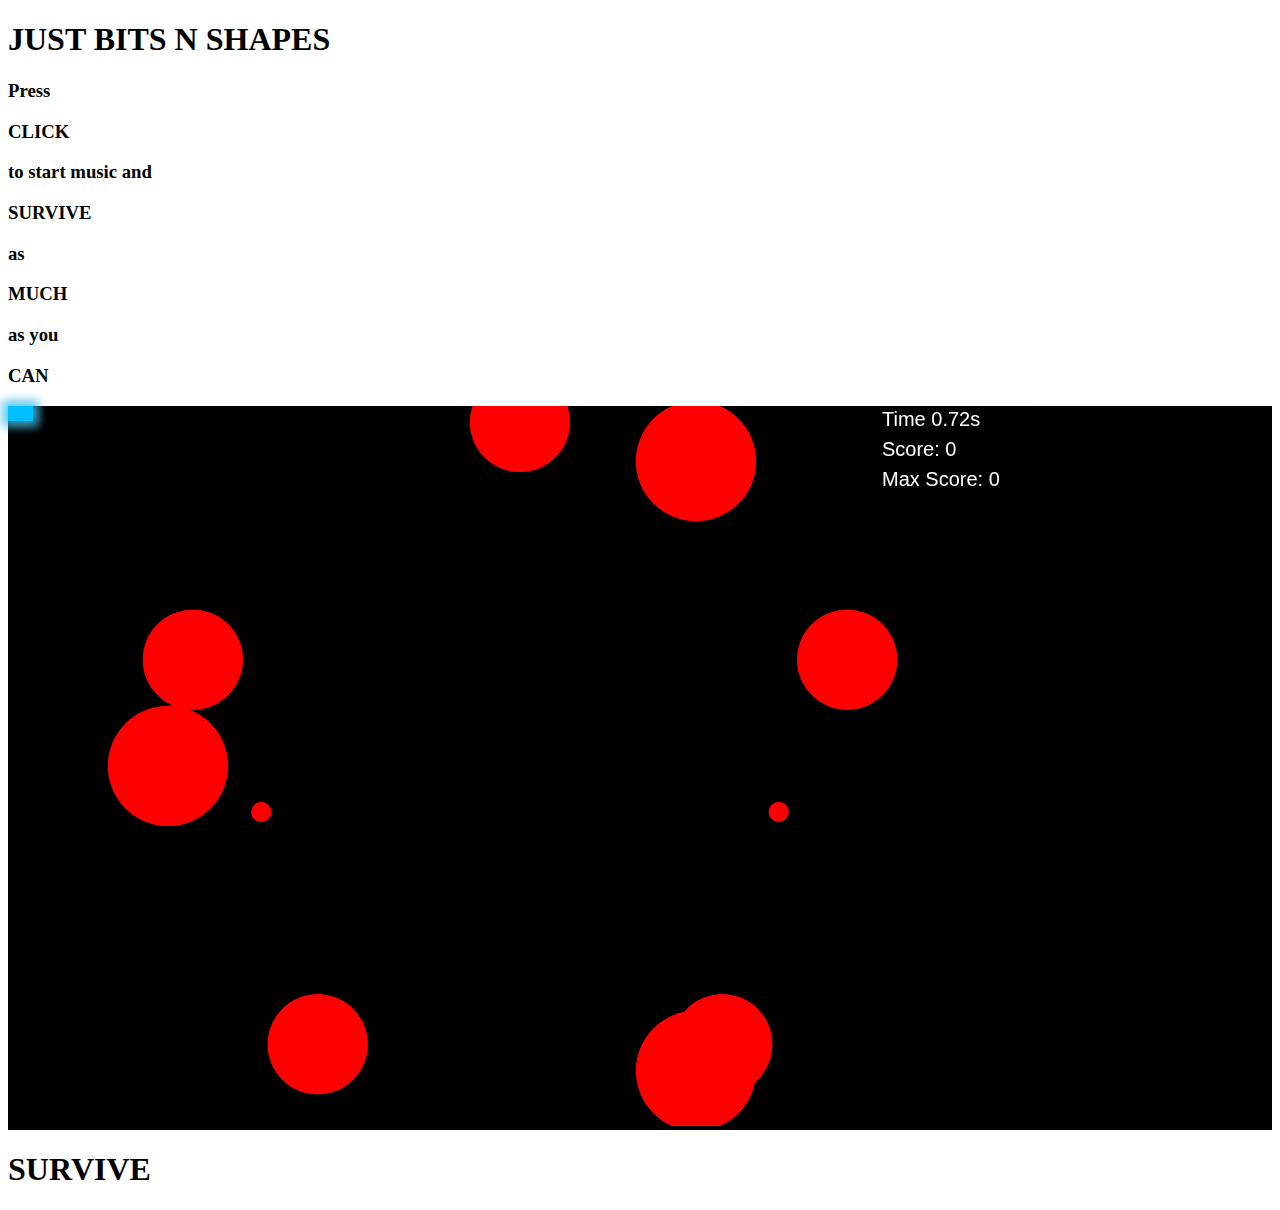
==== index.html @ 886f4d52 "First Playable Version" ====
<!DOCTYPE html>
<html lang="es">

<head>

    <meta charset="UTF-8">
    <meta name="viewport" content="width=device-width, initial-scale=1.0">
    <link href="https://cdn.jsdelivr.net/npm/bootstrap@5.0.2/dist/css/bootstrap.min.css" rel="stylesheet"
        integrity="sha384-EVSTQN3/azprG1Anm3QDgpJLIm9Nao0Yz1ztcQTwFspd3yD65VohhpuuCOmLASjC" crossorigin="anonymous">
    <link rel="shortcut icon" href="img\XD.png" type="image/x-icon">
    <title>Colision de Objetos Canvas</title>
    <link rel="stylesheet" href="css\estilos.css">

</head>

<body>
    
    <header class="container flex-row bg-dark text-white d-flex justify-content-center mt-5">
        <h1 class="m-2 fw-bold">JUST BITS N SHAPES</h1>
    </header>
    <header class="container flex-row bg-dark text-white d-flex justify-content-center">
        <h3 class="m-1 fw-light">Press</h1>
        <h3 class="m-1 fw-bold">CLICK</h1>
        <h3 class="m-1 fw-light"> to start music and</h1>
        <h3 class="m-1 fw-bold">SURVIVE</h1>
        <h3 class="m-1 fw-light">as</h1>
        <h3 class="m-1 fw-bold">MUCH</h1>
        <h3 class="m-1 fw-light">as you</h1>
        <h3 class="m-1 fw-bold">CAN</h1>
        
    </header>
    
    <main onclick="playaudio();" loop autoplay class="container flex-row d-flex justify-content-center p-3 " style=" background-color: rgb(0, 1, 2);"> 

        <div class="custom-cursor" id="customCursor"></div>
    <div class="trail" id="trail1"></div>
    <div class="trail" id="trail2"></div>
    <div class="trail" id="trail3"></div>
   
    
</div>

<canvas id="canvas"></canvas>   

    </main>

    <audio id="Chronos" autoplay>
        <source src="music\Chronos.mp3" type="audio/mp3">
    </audio>

    <footer class="container flex-row bg-dark text-white d-flex justify-content-center mt-3">
        <h1 class="m-3 fw-light">SURVIVE</h1>
    </footer>
    <script src="https://cdn.jsdelivr.net/npm/@popperjs/core@2.9.2/dist/umd/popper.min.js"
        integrity="sha384-IQsoLXl5PILFhosVNubq5LC7Qb9DXgDA9i+tQ8Zj3iwWAwPtgFTxbJ8NT4GN1R8p"
        crossorigin="anonymous"></script>

    <script src="https://cdn.jsdelivr.net/npm/bootstrap@5.0.2/dist/js/bootstrap.bundle.min.js"
        integrity="sha384-MrcW6ZMFYlzcLA8Nl+NtUVF0sA7MsXsP1UyJoMp4YLEuNSfAP+JcXn/tWtIaxVXM"
        crossorigin="anonymous"></script>

        
    <script src="js/main.js"></script>
    <script src="js/pointer.js"></script>

</body>

</html>
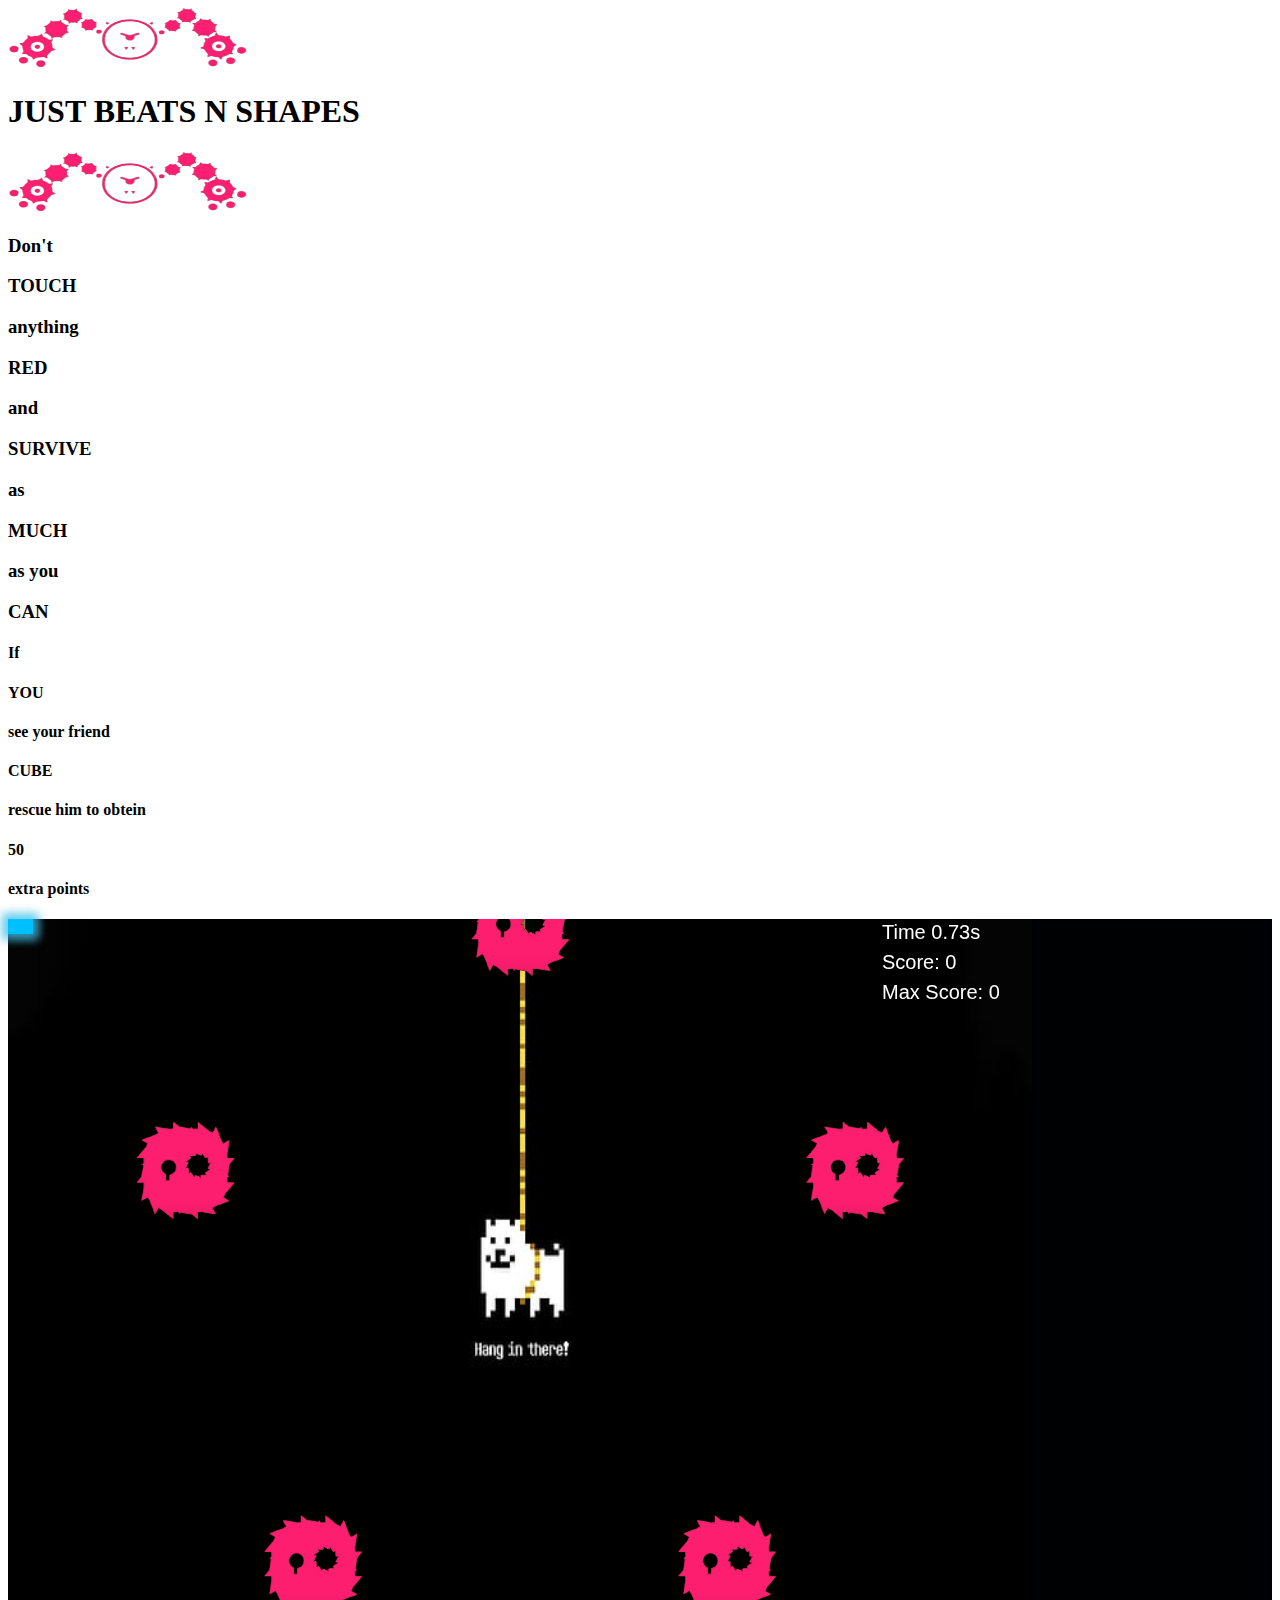
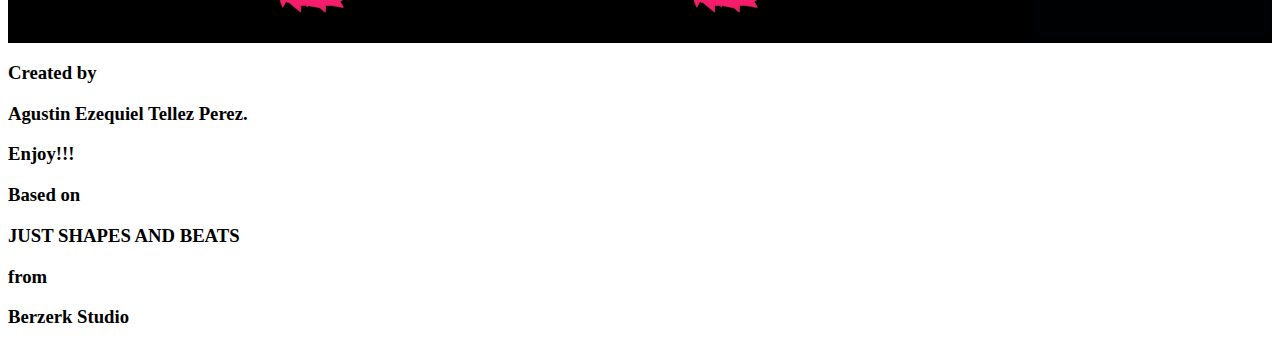
==== commit 2bbfc4ff: "Version 1.0" ====
--- a/index.html
+++ b/index.html
@@ -8,7 +8,7 @@
     <link href="https://cdn.jsdelivr.net/npm/bootstrap@5.0.2/dist/css/bootstrap.min.css" rel="stylesheet"
         integrity="sha384-EVSTQN3/azprG1Anm3QDgpJLIm9Nao0Yz1ztcQTwFspd3yD65VohhpuuCOmLASjC" crossorigin="anonymous">
     <link rel="shortcut icon" href="img\XD.png" type="image/x-icon">
-    <title>Colision de Objetos Canvas</title>
+    <title>JUST BEATS N SHAPES</title>
     <link rel="stylesheet" href="css\estilos.css">
 
 </head>
@@ -16,17 +16,30 @@
 <body>
     
     <header class="container flex-row bg-dark text-white d-flex justify-content-center mt-5">
-        <h1 class="m-2 fw-bold">JUST BITS N SHAPES</h1>
+        <img src="img\Header.png" width="240" height="60">
+        <h1 class="m-2 fw-bold">JUST BEATS N SHAPES</h1>
+        <img src="img\Header.png" width="240" height="60">
     </header>
     <header class="container flex-row bg-dark text-white d-flex justify-content-center">
-        <h3 class="m-1 fw-light">Press</h1>
-        <h3 class="m-1 fw-bold">CLICK</h1>
-        <h3 class="m-1 fw-light"> to start music and</h1>
-        <h3 class="m-1 fw-bold">SURVIVE</h1>
-        <h3 class="m-1 fw-light">as</h1>
-        <h3 class="m-1 fw-bold">MUCH</h1>
-        <h3 class="m-1 fw-light">as you</h1>
-        <h3 class="m-1 fw-bold">CAN</h1>
+        <h3 class="m-1 fw-light">Don't</h3>
+        <h3 class="m-1 fw-bold text-secondary">TOUCH</h3>
+        <h3 class="m-1 fw-light">anything</h3>
+        <h3 class="m-1 fw-bold text-danger">RED</h3>
+        <h3 class="m-1 fw-light">and</h3>
+        <h3 class="m-1 fw-bold text-secondary">SURVIVE</h3>
+        <h3 class="m-1 fw-light">as</h3>
+        <h3 class="m-1 fw-bold text-secondary">MUCH</h3>
+        <h3 class="m-1 fw-light">as you</h3>
+        <h3 class="m-1 fw-bold text-secondary">CAN</h3>
+    </header>
+    <header class="container flex-row bg-dark text-white d-flex justify-content-center">
+        <h4 class="m-1 fw-light">If</h4>
+        <h4 class="m-1 fw-bold text-secondary">YOU</h4>
+        <h4 class="m-1 fw-light">see your friend</h4>
+        <h4 class="m-1 fw-bold text-primary">CUBE</h4>
+        <h4 class="m-1 fw-light">rescue him to obtein</h4>
+        <h4 class="m-1 fw-bold text-warning">50</h4>
+        <h4 class="m-1 fw-light">extra points</h4>
         
     </header>
     
@@ -49,8 +62,17 @@
     </audio>
 
     <footer class="container flex-row bg-dark text-white d-flex justify-content-center mt-3">
-        <h1 class="m-3 fw-light">SURVIVE</h1>
+        <h3 class="m-3 fw-light">Created by</h3>
+        <h3 class="m-3 fw-bold text-success">Agustin Ezequiel Tellez Perez.</h3>
+        <h3 class="m-3 fw-light">Enjoy!!!</h3>
     </footer>
+    <footer class="container flex-row bg-dark text-white d-flex justify-content-center mt-3">
+        <h3 class="m-3 fw-light">Based on</h3>
+        <h3 class="m-3 fw-bold text-primary">JUST SHAPES AND BEATS</h3>
+        <h3 class="m-3 fw-light">from</h3>
+        <h3 class="m-3 fw-bold text-warning">Berzerk Studio</h3>
+    </footer>
+
     <script src="https://cdn.jsdelivr.net/npm/@popperjs/core@2.9.2/dist/umd/popper.min.js"
         integrity="sha384-IQsoLXl5PILFhosVNubq5LC7Qb9DXgDA9i+tQ8Zj3iwWAwPtgFTxbJ8NT4GN1R8p"
         crossorigin="anonymous"></script>
